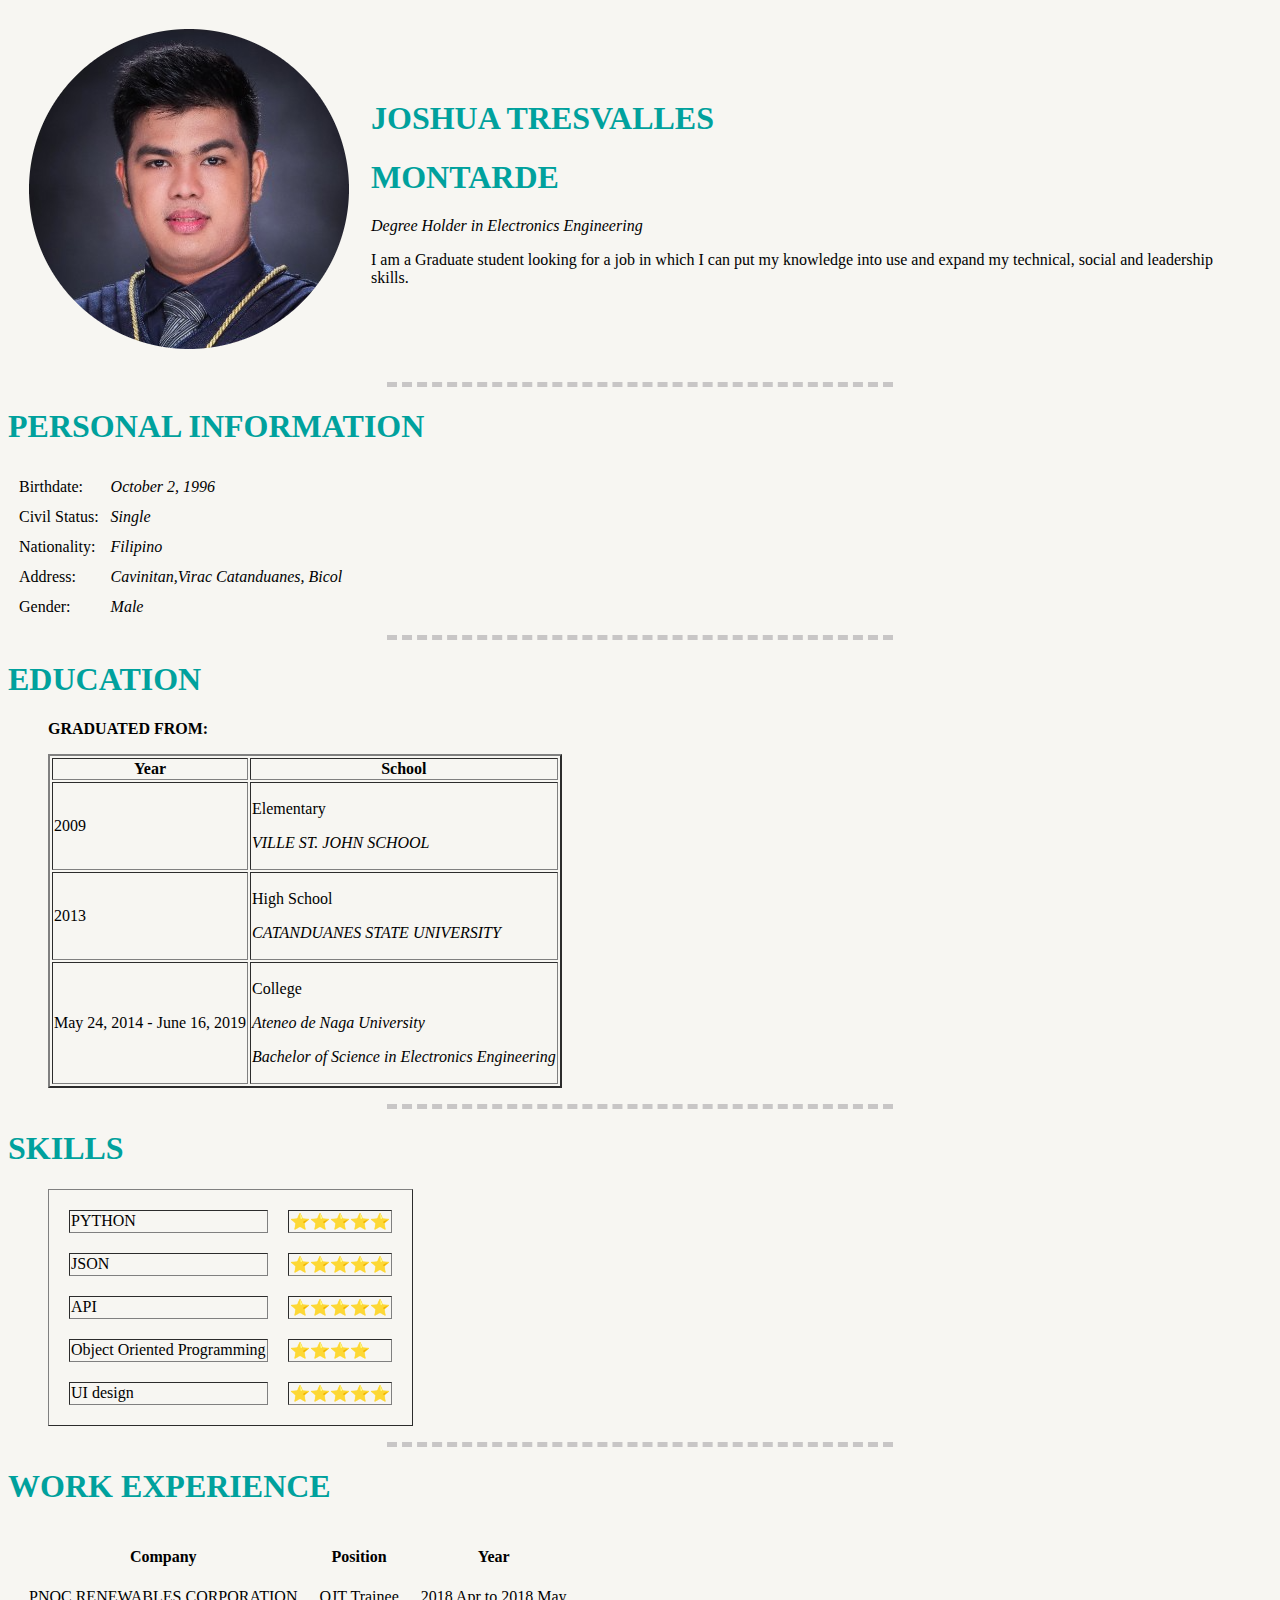
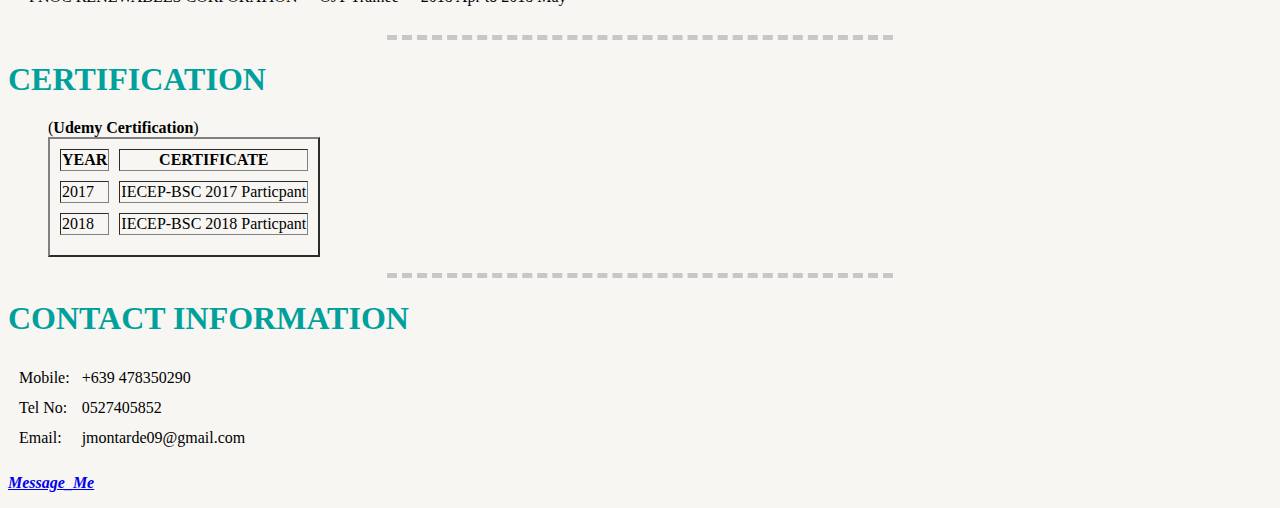
==== index.html @ da66830c "Add files via upload" ====
<!DOCTYPE html>
<html lang="en">

<head>
  <meta charset="UTF-8">
  <title>Joshua's Personal Site</title>
  <link rel="stylesheet" href="css/style.css">
</head>

<body>
  <table cellspacing="20">
    <tr>
      <td><img src="1630397468404-modified.png" , alt="Joshua's Profile Picture"></td>
      <td>
        <h1>JOSHUA TRESVALLES</h1>
        <h1>MONTARDE</h1>
        <p><em>Degree Holder in Electronics Engineering</em></p>
        <p>I am a Graduate student looking for a job in which
          I can put my knowledge into use and expand my technical,
          social and leadership skills.</p>
      </td>
    </tr>
  </table>
  <hr>
  <h1>PERSONAL INFORMATION</h1>
  <table cellspacing="10">
    <tr>
      <td>Birthdate: </td>
      <td><em>October 2, 1996</em></td>
    </tr>
    <tr>
      <td>Civil Status: </td>
      <td><em>Single</em></td>
    </tr>
    <tr>
      <td>Nationality: </td>
      <td><em>Filipino</em></td>
    </tr>
    <tr>
      <td>Address: </td>
      <td><em>Cavinitan,Virac Catanduanes, Bicol</em></td>
    </tr>
    <tr>
      <td>Gender: </td>
      <td><em>Male</em></td>
    </tr>
  </table>
  <hr>
  <h1>EDUCATION</h1>

  <ul>
    <p><strong>GRADUATED FROM:</strong></p>
    <table border="2">
      <thead>
        <tr>
          <th>Year</th>
          <th>School</th>
        </tr>
      </thead>
      <tbody>
        <tr>
          <td>2009</td>
          <td>
            <p>Elementary</p>
            <p><em>VILLE ST. JOHN SCHOOL</em></p>
          </td>
        </tr>
        <tr>
          <td>2013</td>
          <td>
            <p>High School</p>
            <p><em>CATANDUANES STATE UNIVERSITY</em></p>
          </td>
        </tr>
        <tr>
          <td>May 24, 2014 - June 16, 2019</td>
          <td>
            <p>College</p>
            <p><em>Ateneo de Naga University</em></p>
            <p><em>Bachelor of Science in Electronics Engineering</em></p>
          </td>
        </tr>
      </tbody>

      </tr>
    </table>
  </ul>
  <hr>
  <h1>SKILLS</h1>
  <ul>
    <table cellspacing="20" border="1">
      <tr>
        <td>PYTHON</td>
        <td>⭐⭐⭐⭐⭐</td>
      </tr>
      <tr>
        <td>JSON</td>
        <td>⭐⭐⭐⭐⭐</td>
      </tr>
      <tr>
        <td>API</td>
        <td>⭐⭐⭐⭐⭐</td>
      </tr>
      <tr>
        <td>Object Oriented Programming</td>
        <td>⭐⭐⭐⭐</td>
      </tr>
      <tr>
        <td>UI design</td>
        <td>⭐⭐⭐⭐⭐</td>
      </tr>

    </table>
  </ul>
  <hr>
  <h1>WORK EXPERIENCE</h1>
  <table cellspacing="20">
    <thead>
      <th>Company</th>
      <th>Position</th>
      <th>Year</th>
    </thead>
    <tbody>
      <td>PNOC RENEWABLES CORPORATION</td>
      <td>OJT Trainee</td>
      <td>2018 Apr to 2018 May</td>
    </tbody>
  </table>

  <hr>
  <h1>CERTIFICATION</h1>
  <ul>
    <table cellspacing="10" border="2">
      <thead>
        <tr>
          <th>YEAR</th>
          <th>CERTIFICATE</th>
        </tr>
      </thead>
      <tbody>
        <tr>
          <td>2017</td>
          <td>IECEP-BSC 2017 Particpant</td>
        </tr>
        <tr>
          <td>2018</td>
          <td>IECEP-BSC 2018 Particpant</td>
        </tr>

        <tr>(<strong>Udemy Certification</strong>)</tr>

      </tbody>
    </table>
  </ul>
  <hr>
  <h1>CONTACT INFORMATION</h1>
  <table cellspacing="10">
    <tr>
      <td>Mobile: </td>
      <td>+639 478350290</td>
    </tr>
    <tr>
      <td>Tel No: </td>
      <td>0527405852</td>
    </tr>
    <tr>
      <td>Email: </td>
      <td>jmontarde09@gmail.com</td>
    </tr>
  </table>
  <p><strong><em><a href="C:\Users\Joshua\Atom\Web Foundation\Personal Site\Message_me.html">Message_Me</a>
      </em></strong></p>






</body>

</html>
---- css/style.css ----
body {
  background-color: #F7F6F2;
}

hr {
  background-color: #F7F6F2;
  border-style: none;
  border-top-style: dashed;
  border-top-color: #C8C6C6;
  border-width: 5px;
  width: 40%
}
h1{
  color: #00A19D;
}

th {
  text-align: center;
}

td {
  text-align: left;
}
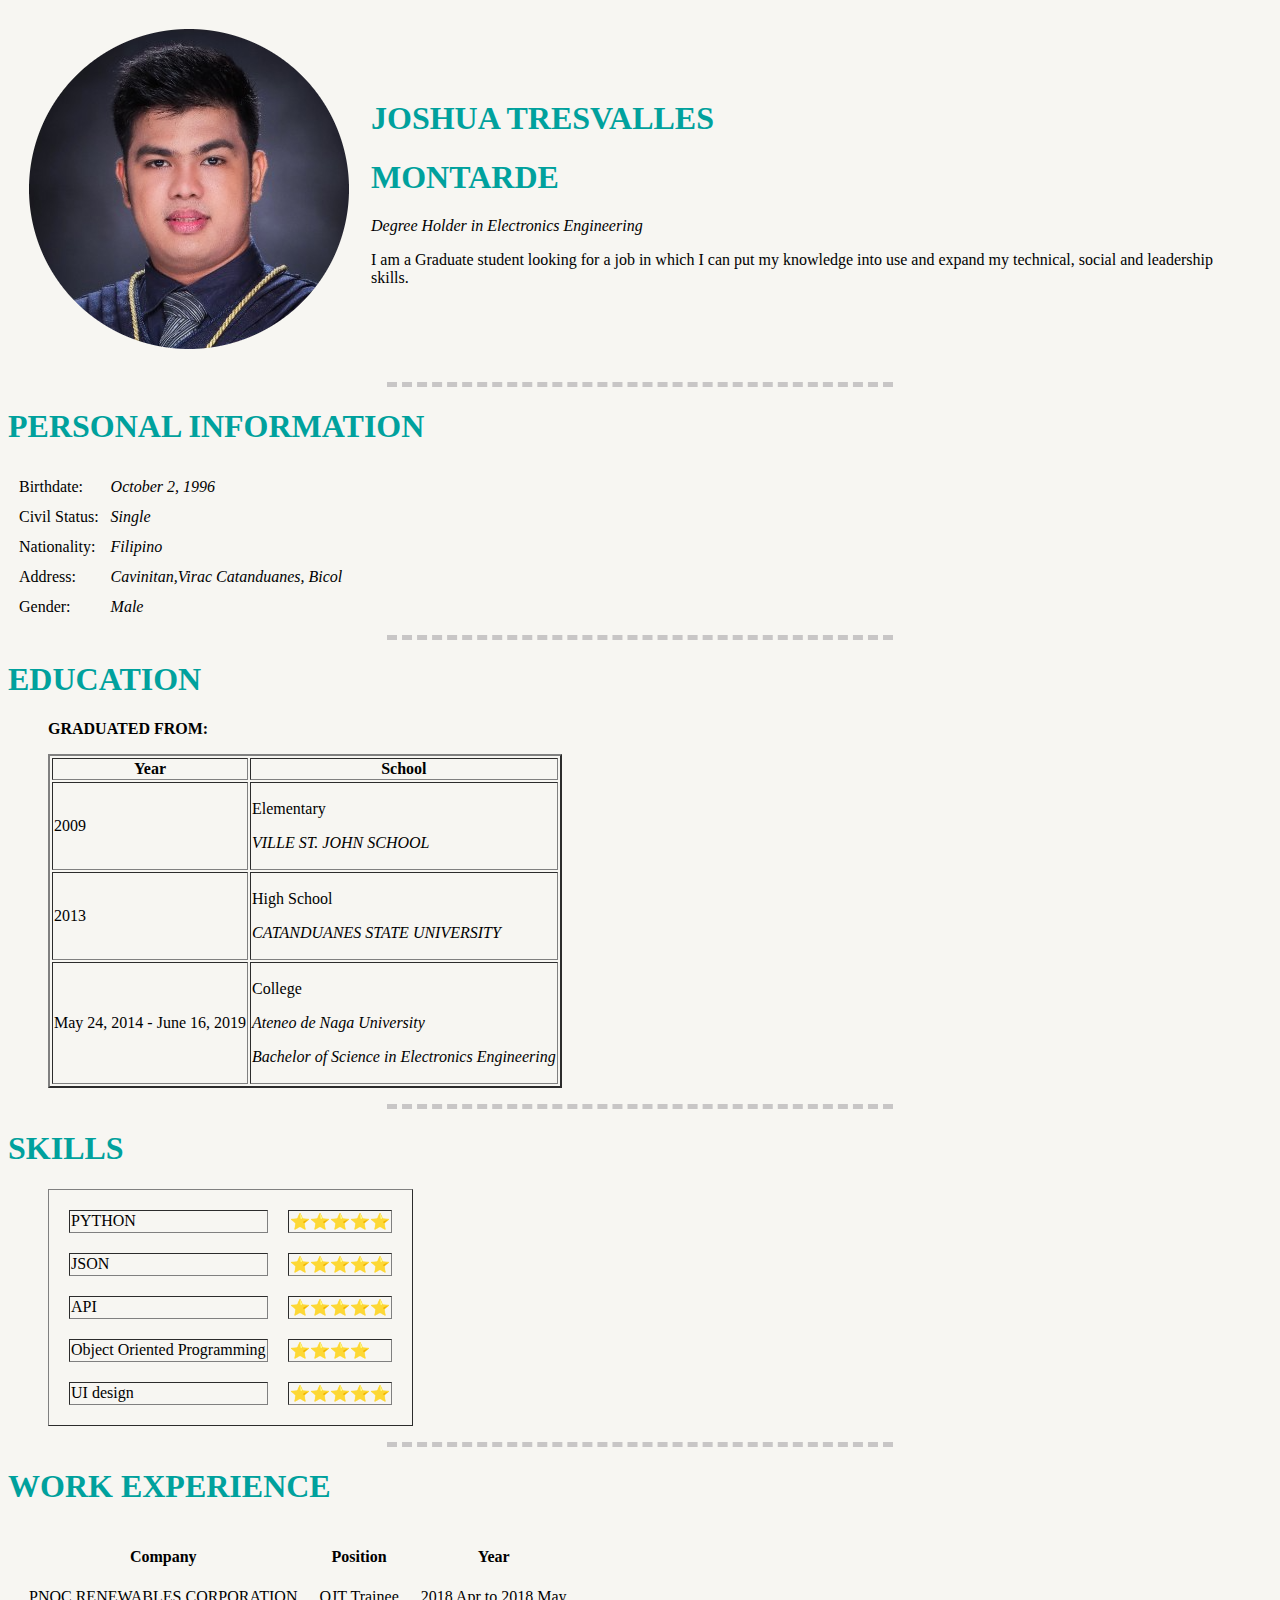
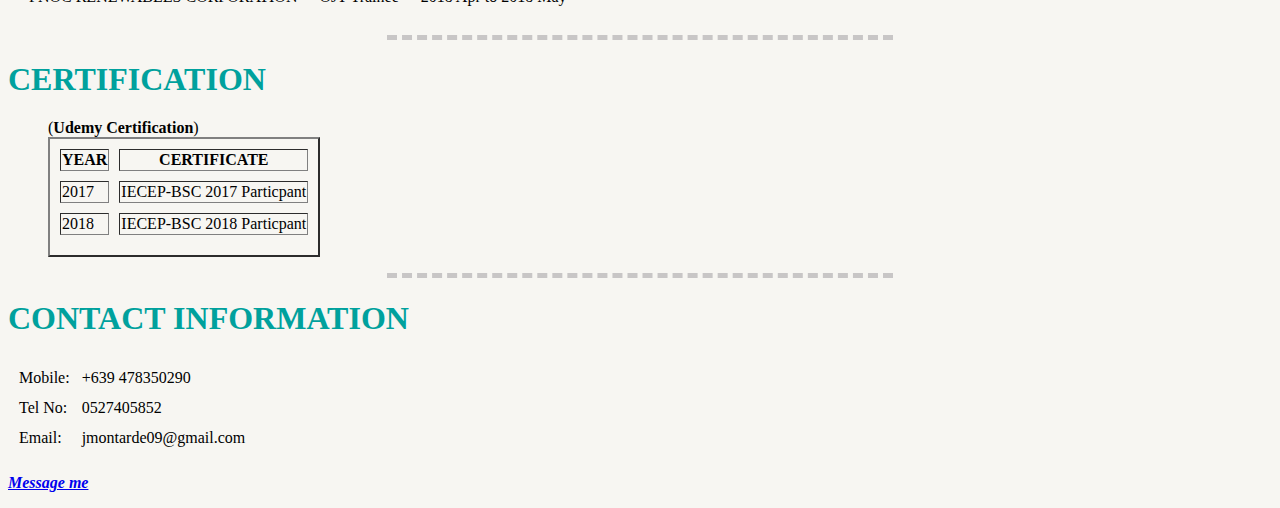
==== commit d677cf9f: "Update index.html" ====
--- a/index.html
+++ b/index.html
@@ -168,7 +168,7 @@
       <td>jmontarde09@gmail.com</td>
     </tr>
   </table>
-  <p><strong><em><a href="C:\Users\Joshua\Atom\Web Foundation\Personal Site\Message_me.html">Message_Me</a>
+  <p><strong><em><a href="message_me.html">Message me</a>
       </em></strong></p>
 
 
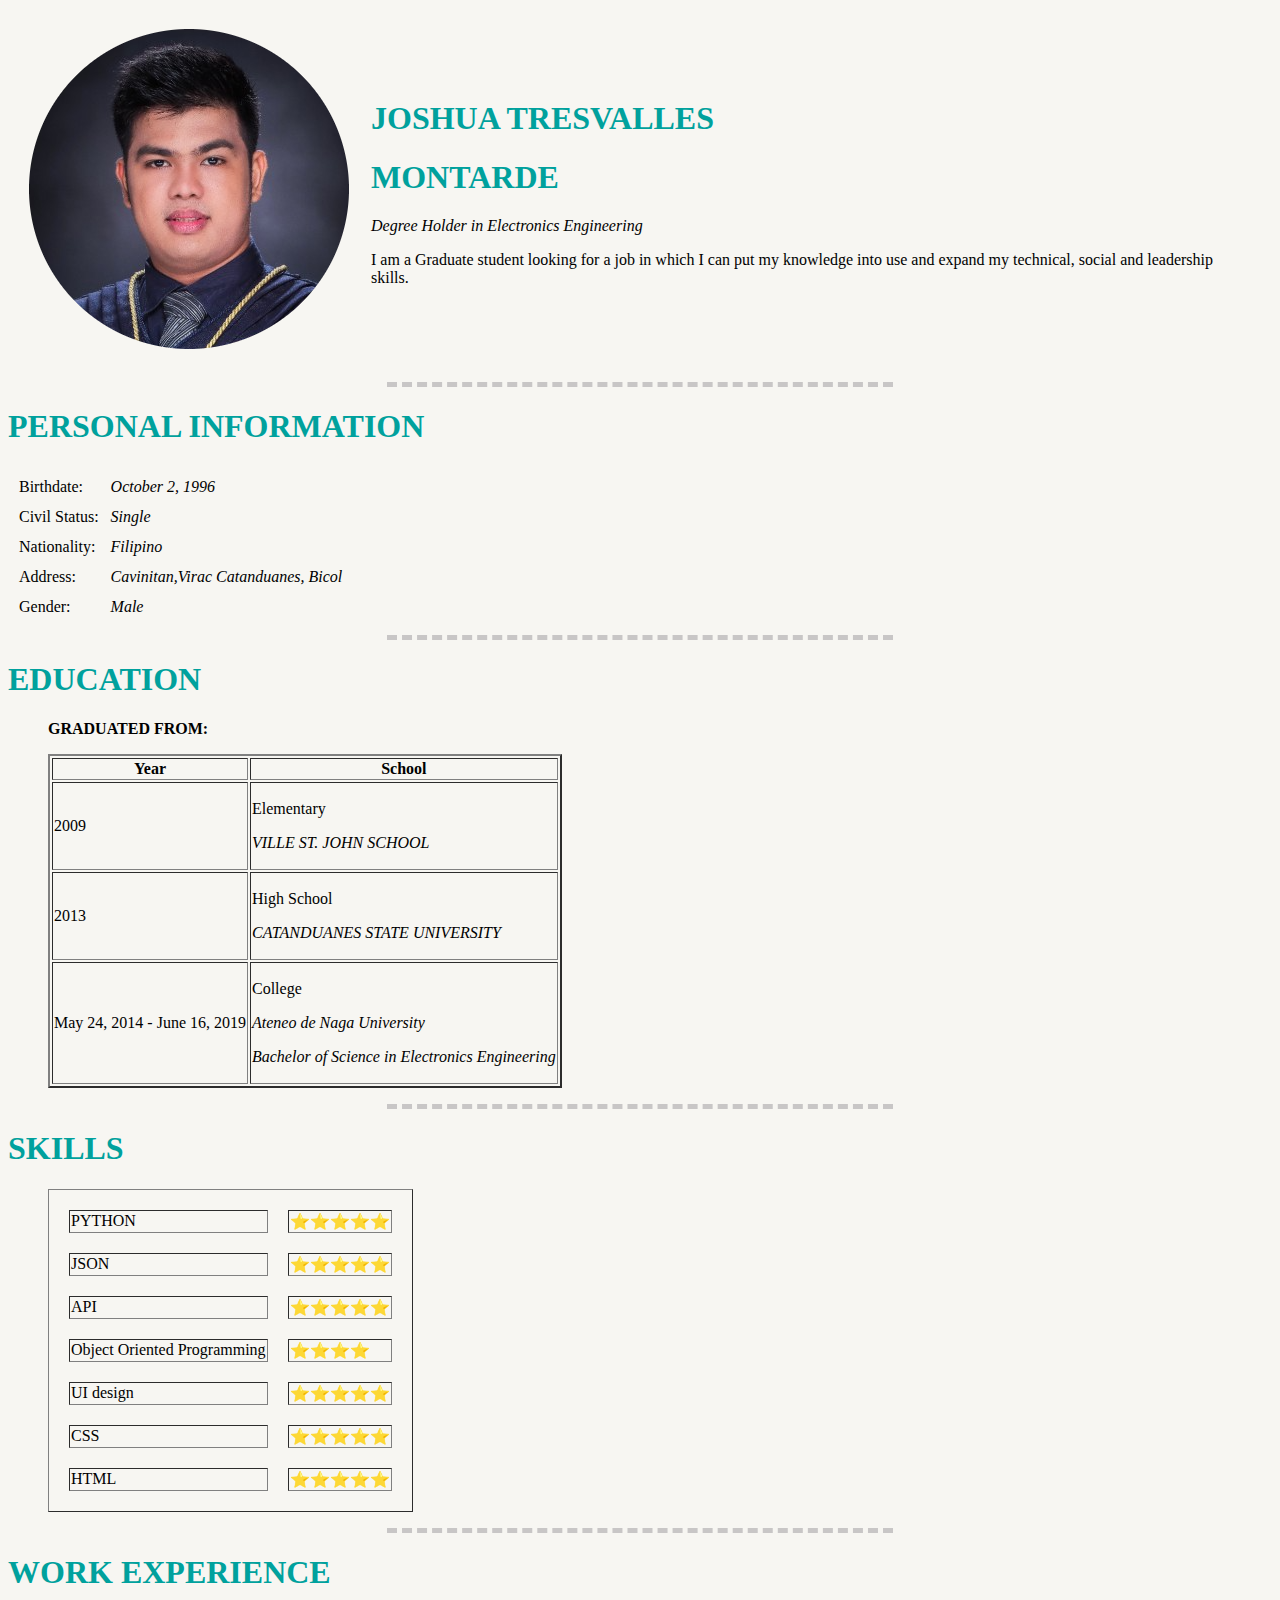
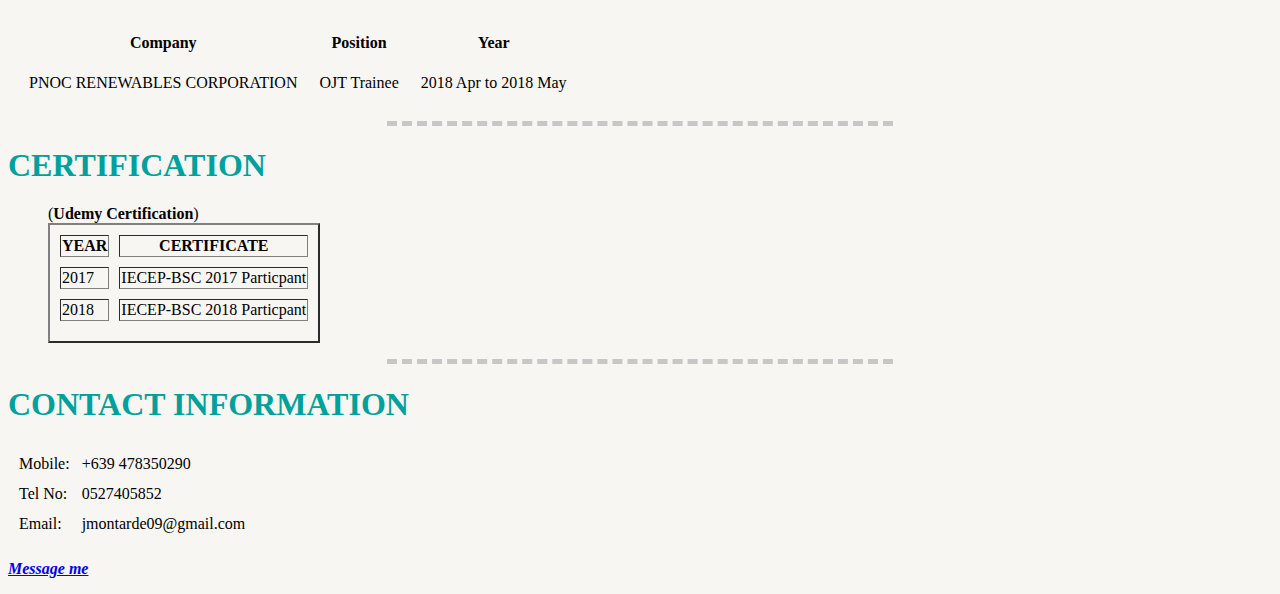
==== commit 33fefe3c: "Update index.html" ====
--- a/index.html
+++ b/index.html
@@ -109,6 +109,14 @@
         <td>UI design</td>
         <td>⭐⭐⭐⭐⭐</td>
       </tr>
+       <tr>
+        <td>CSS</td>
+        <td>⭐⭐⭐⭐⭐</td>
+      </tr>
+       <tr>
+        <td>HTML</td>
+        <td>⭐⭐⭐⭐⭐</td>
+      </tr>
 
     </table>
   </ul>
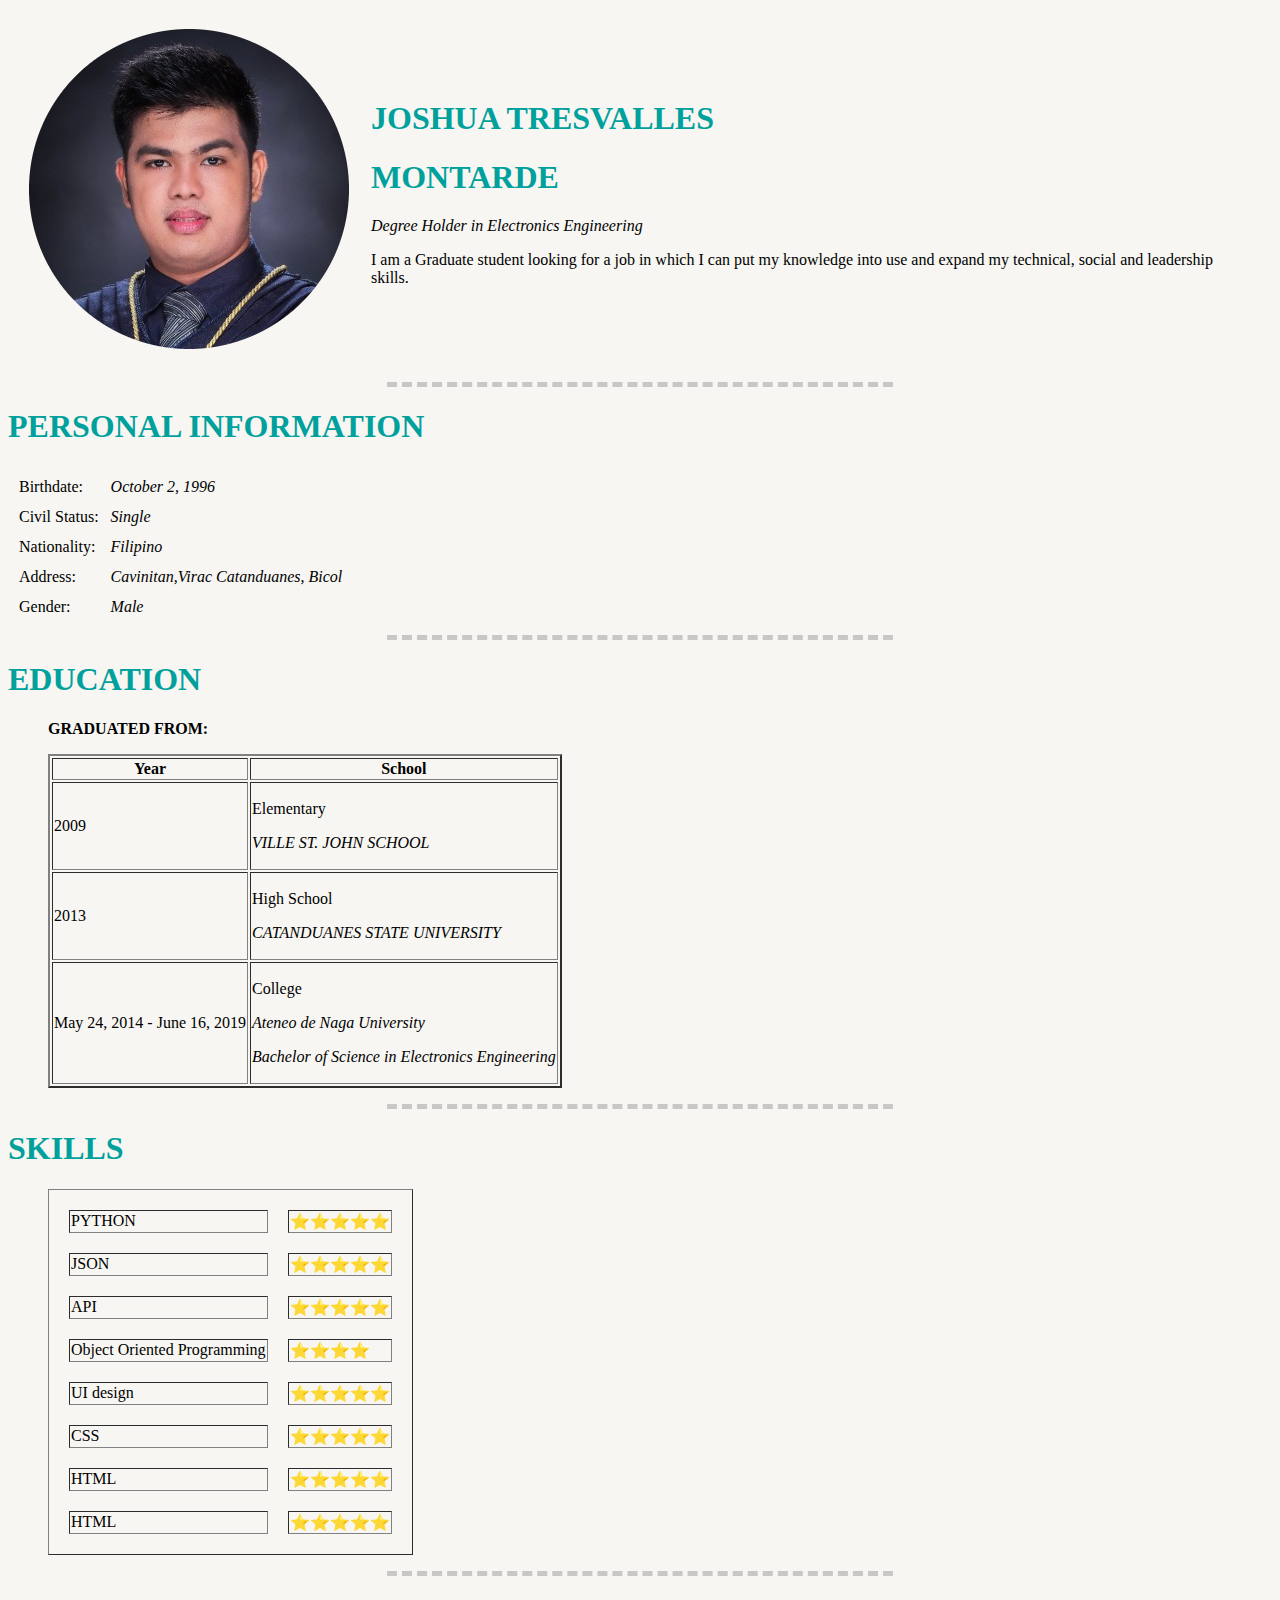
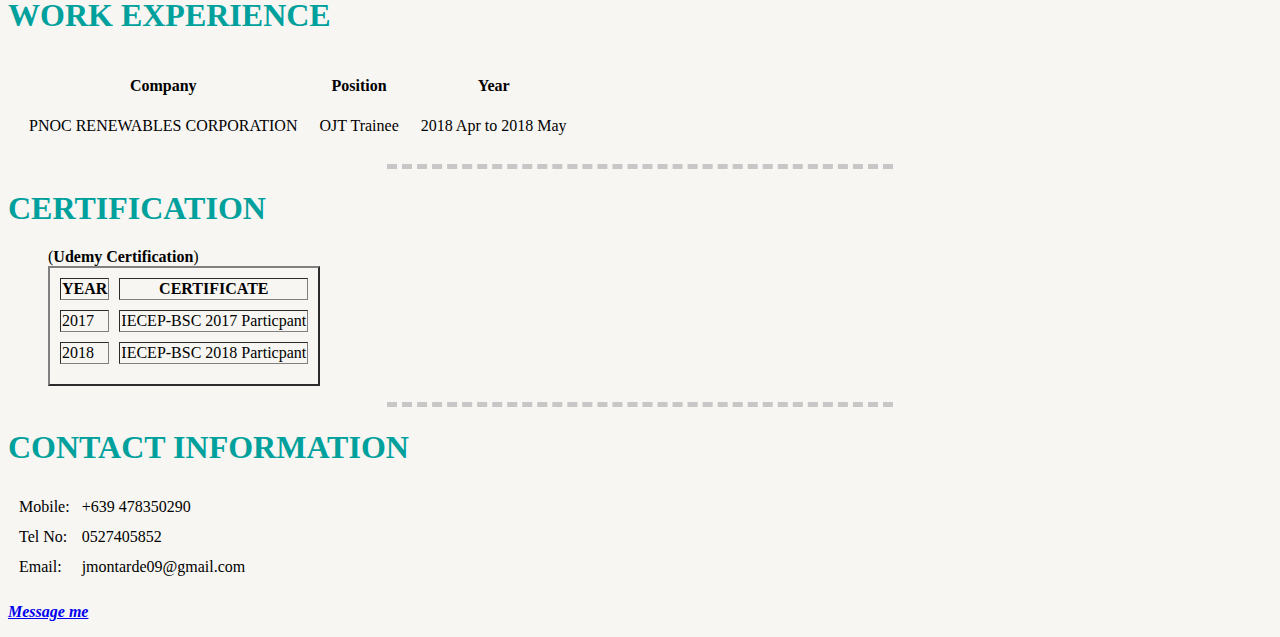
==== commit 9787785b: "Update index.html" ====
--- a/index.html
+++ b/index.html
@@ -117,6 +117,10 @@
         <td>HTML</td>
         <td>⭐⭐⭐⭐⭐</td>
       </tr>
+      <tr>
+        <td>HTML</td>
+        <td>⭐⭐⭐⭐⭐</td>
+      </tr>
 
     </table>
   </ul>
